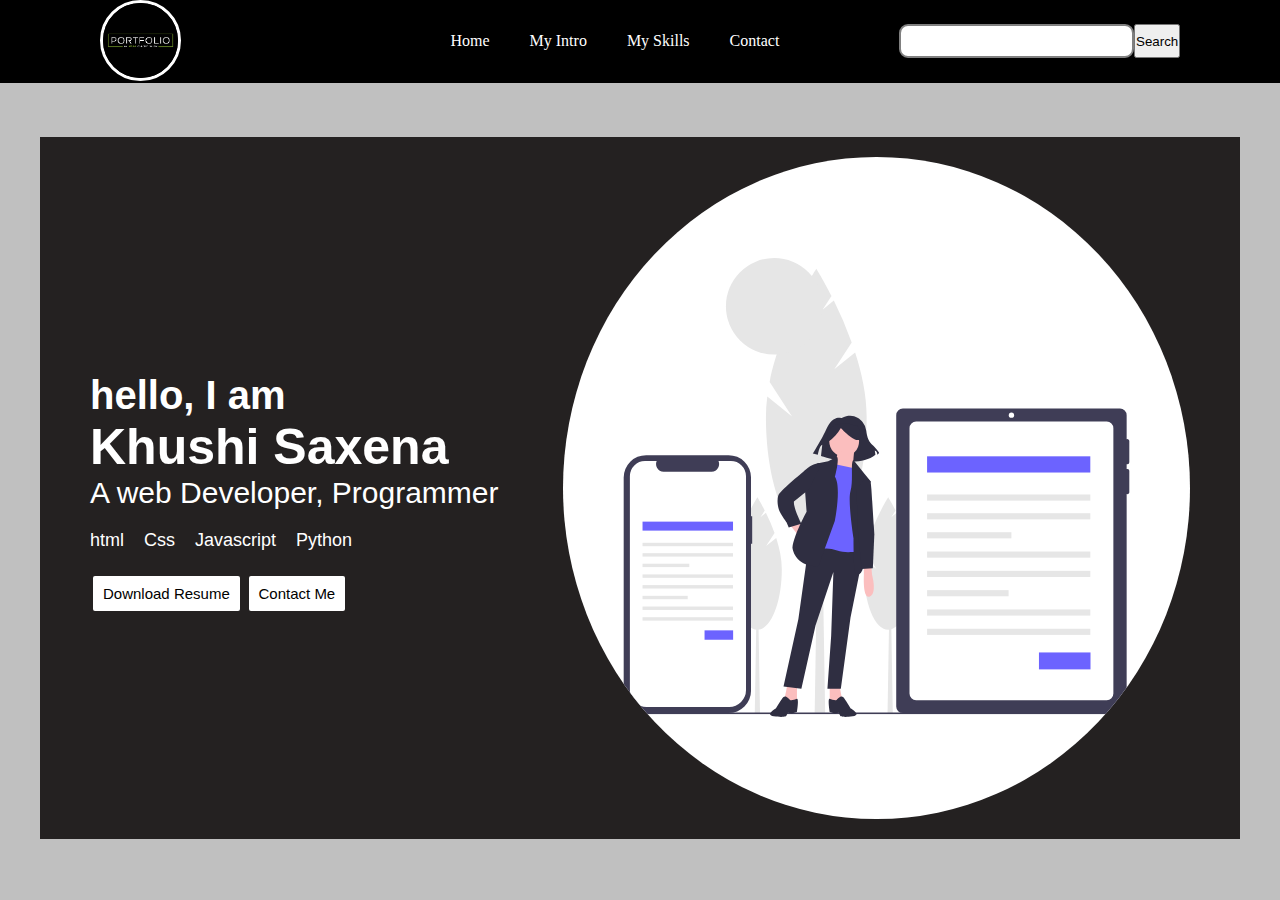
==== index.html @ d34c953b "Add files via upload" ====
<!DOCTYPE html>
<html lang="en">
<head>
    <meta charset="UTF-8">
    <meta http-equiv="X-UA-Compatible" content="IE=edge">
    <meta name="viewport" content="width=device-width, initial-scale=1.0">
    <title> Web Developer,Programmer</title>
     <link rel="stylesheet" href="style1.css">
</head>
<body>
    <nav class="navbar background">
        <div class="logo"><img src="logo.png" alt="logo"></div>
        <ul class="navlist">
            <li><a href="index.html">Home</a></li>
            <li><a href="myintro.html">My Intro</a></li>
            <li><a href="myskills.html">My Skills</a></li>
            <li><a href="contacts.html">Contact</a></li>
        </ul>
        <div class="rightnav">
            <input type="text" name="search" id="search">
            <button class="btn btn sm">Search</button>
        </div>
    </nav>
    <div class="contains">
        <div class="main">
            <div class="info">
                <div class="devinfo">
                 
                    <h2>hello, I am</h2>
                    <h1>Khushi Saxena</h1>
                    <p>A web Developer,
                        Programmer
                    </p>
                    <ul><li>html</li>
                        <li>Css</li>
                        <li>Javascript</li>
                        <li>Python</li>
                    </ul>

                    <div class="buttons">
                        <a href="/resume.txt" target="_blank">Download Resume</a>
                        <a href="/contacts.html">Contact Me</a>
                    </div>
                </div>
                <div class="devpic">
                    <img src="undraw_mobile_devices_k1ok.svg" alt="">
                </div>

            </div>

        </div>
    </div> 
</body>
</html>
---- style1.css ----
*{
    margin: 0;
    box-sizing: border-box;
    padding: 0;
}
html{
    font-size: 62.5%;
}
.logo img{
    width: 35%;
    border: 3px solid white;
    border-radius: 50px;
}
.navbar{
    display: flex;
    position: sticky;
    top:0; 
    align-items: center;
    justify-content: space-evenly;
    cursor: pointer;
}
.navlist{
    display: flex;
    align-items: center;
}
.navlist li{
    list-style: none;
    flex-shrink: 0;
    
}
.navlist li a{
    padding: 1rem 2rem;
    margin: 0 auto;
    text-decoration: none;
    font-size: 1.6rem;
    color: white;


}
.navlist li a:hover{
    color: grey;
}
.rightnav{
    display: flex;
    justify-content: end;
    text-align: right;
    
    /* padding: 0px 23px; */
}
#search{
    padding: 5px;
    font-size: 1.7rem;
    border: 2px solid grey;
    border-radius: 9px;
}
.background{
    background-color: black;
    background-size:cover;
    background-blend-mode:darken;
}
body{

    background-color: silver;
}
.contains{
    display: flex;
    min-height: 90vh;
    justify-content: center;
    align-items: center;
    padding: 4rem;
    columns: 2;
    
}
.info{
    background-color: rgb(36, 33, 33);
    min-height: 78vh;
    min-width: 80vw;
    margin-top: -10px;
    margin: 0 auto;
    display: flex;
    justify-content: space-around;
}
.devinfo{
    flex: 1 1 60rem;
    display: flex;
    justify-content: center;
    flex-direction: column;
    color: white;
    margin-left: 5rem;
    font-family: 'Josefin Sans', sans-serif;

}
.devpic{
    
    display: flex;
    justify-content: center;
    margin: 2rem 5rem;
    align-items: center;

}
.devpic img{
  
    object-fit: contain;
    width: 100%;
    height: 100%;
    background: white;
    border-radius: 50%;
}

.devinfo h2{
    font-size: 4rem;
}

.devinfo h1{
    font-size: 5rem;
}

.devinfo p{
    font-size: 3rem;
}
.devinfo ul{
    list-style: none;
    display: flex;
    /* padding: 1rem; */
}
.devinfo ul li{
    padding-right: 2rem;
    margin-top: 2rem;
    font-size: 1.8rem;

}
.moreabout{
    font-size: 2.2rem;
    margin-top: 22px;
}
.buttons a{
    text-decoration: none;
    padding: 9px 10px;
    margin-right: 5rem;
    border-radius: 2px;
    color:black;
    border: none;
    background-color: rgb(255, 255, 255);
    font-size: 1.5rem;
    margin: 0 3px;
    cursor: pointer;
    transition: all .2s ease;
}
.buttons a:hover{
    color:white;
    background-color:black;
}
.buttons{
    margin-top: 34px;
}
.contactform{
    /*font-family: 'Lato', sans-serif;*/
    font-family: 'Josefin Sans', sans-serif;
    padding: 0 34px;
    padding-top: 44px;
    font-size: 20px;

}
.contactform form{
    
    padding: 20px 150px;
}

.contactform h1{
    font-family: 'Josefin Sans', sans-serif;
    text-align: center;
}
.contactform form div{
    padding: 41px 300px;
    display: flex;
    align-items: center;
    flex-direction: column;
    width: 288px;
    height: 33px;
    font-style: italic;
}
.contactform form div input{
    
    align-items: center;
    font-size: 2rem;
    width: 16vw;
    margin: 6px 0;
    padding: 10px 20px;
    background:whitesmoke;

}
#Message{
    display:flex;
    width:50vw;
    
}
#emaillabel{
    padding: 10px;
    width: 350px;
    height: 22px;
}
#phone{
    padding: 10px;
    width: 350px;
    height: 22px;
    font-style: italic;
}

.butts{
    padding: 10px 279px;

}
.but{
    margin-top: 51px;
    width: 91px;
    border-radius: 41px;
    padding: 11px 20px;
    font: 10ox;
    color:black;
    background-color: silver;
    cursor: pointer;

}
.but:hover{
    color: white;
    background-color:black;

}
.aboutme{
    padding: 116px 90px;

}

/* my Skills */

.container{
    height: 90vh;
    display: flex;
    justify-content: space-between;
    flex-wrap: wrap;
    text-align: center;
    align-items: center;
    width: 90%;
    margin: 0 auto;
}
.box{
    /* height: 10rem; */
    flex: 1 1 30rem;
    margin: 5rem; 
    background: black;
    font-size: 13px;
    padding: 4rem;
    color: white;
    border-radius: 30px;
    transition: all .3s ease;
    
}
.box:hover{
    box-shadow: 0 2px 7px rgb(36, 33, 33, .5);
    padding: 4.5rem;
}
.logocontact{
    height: 122px;
    margin-left: 450px;
    margin-top: 49px;
    cursor: pointer;
}
.insta{
    height: 45px;
    cursor: pointer;
}
.linkdn{
    margin-left: 20px;
    height: 45px;
    cursor: pointer;
}


@media screen and (max-width: 1000px) {
    html{
        font-size: 50%;
    }
    
    .devpic img{
    
        object-fit: cover;
        height: 350px;
        width: 300px;
        margin-right: 20px;
       
    }

}

@media screen and (max-width: 800px) {
    html{
        font-size: 40%;
    }
    .info{
        width: 100vw;
    }
    .devpic img{
    
        
        height: 250px;
        width: 250px;
        
       
    }

    .logo img{
        width: 50px;
        height: 50px;
        object-fit: contain;
    }
    .navlist li a{
        font-size: 2.2rem;
    }
    .rightnav{
        display: none;
    }
    
}
@media screen and (max-width: 524px) {
    html{
        font-size: 30%;
    }
    .navbar{
        justify-content: space-between;
    }
    .logo img{
        width: 50px;
        height: 50px;
        object-fit: contain;
    }

  
    .devpic img{
        height: 200px;
        width: 200px;
        margin-right: 20px;
       
    }
    .buttons{
        display: flex;
        flex-direction: column;
        margin-top: -.1rem;
    
    }
    .buttons a{
        margin-top: 2rem;
    }

    
}

@media screen and (max-width: 424px) {

    html{
        font-size: 40%;
    }
    .info{
     flex-direction: column-reverse;   
        justify-content: center;
    align-items: center;

    }
    .devpic img{
        height: 100%;
        width: 100%;
        margin-top: 2rem;
        margin-bottom: 0;
        border-radius: 50%;
    }

}
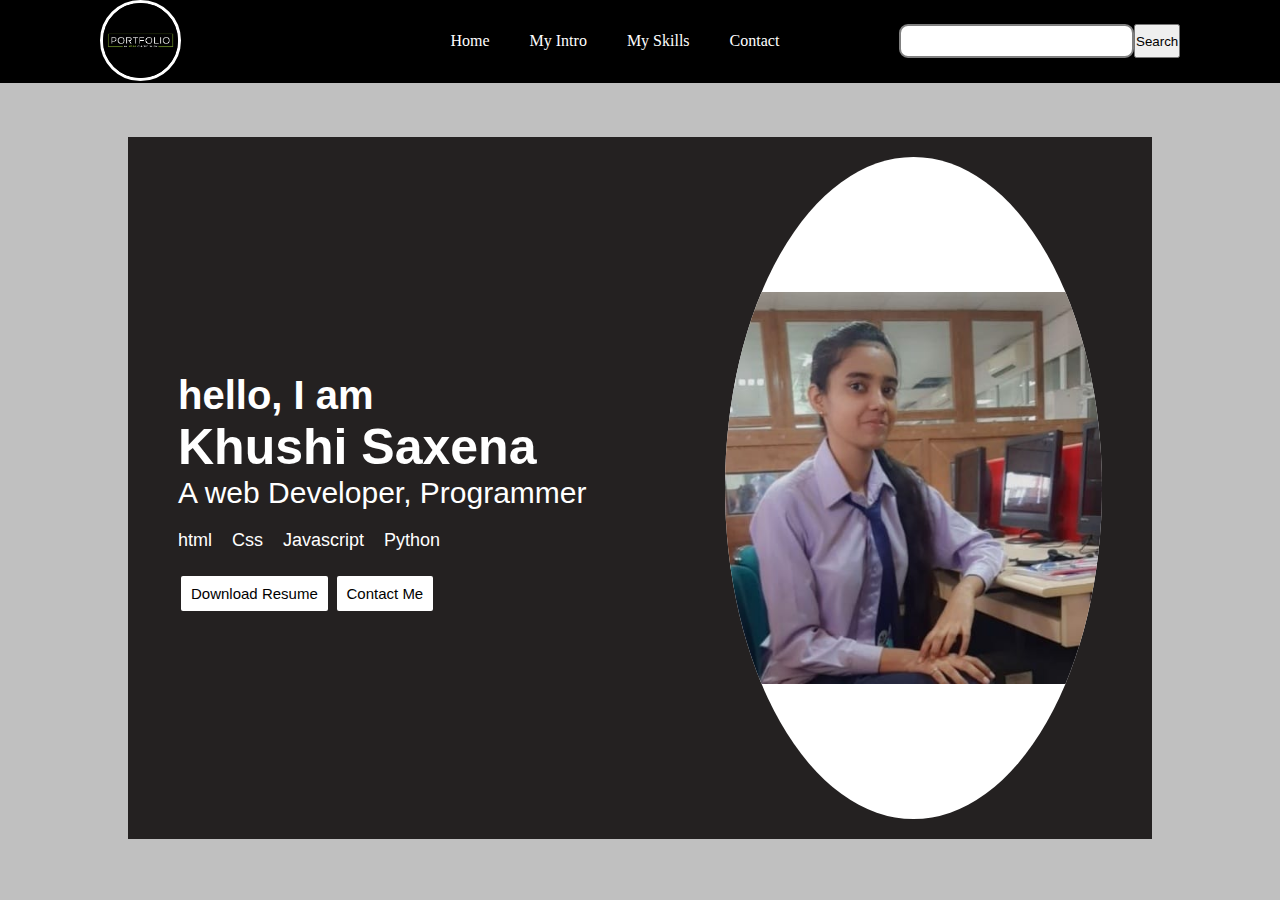
==== commit cba102cd: "Update index.html" ====
--- a/index.html
+++ b/index.html
@@ -43,7 +43,7 @@
                     </div>
                 </div>
                 <div class="devpic">
-                    <img src="undraw_mobile_devices_k1ok.svg" alt="">
+                    <img src="pic2.jpeg" alt="">
                 </div>
 
             </div>
@@ -51,4 +51,4 @@
         </div>
     </div> 
 </body>
-</html>+</html>
